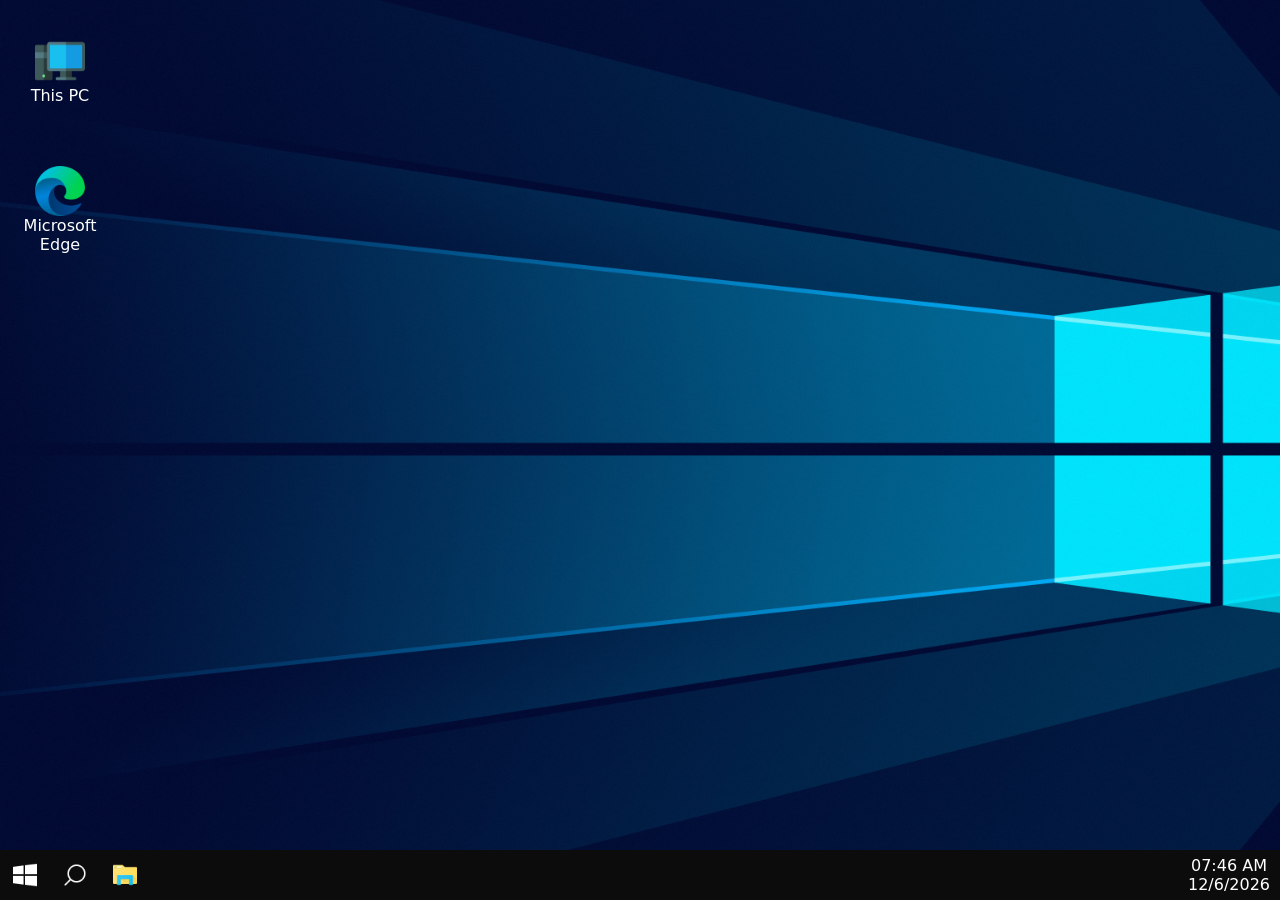
==== index.html @ 834fce7e "renamed from main.html to index.html" ====
<html>
<head>
    <title>OS Portfolio</title>
    <link rel="stylesheet" href="style.css">
    <script src="script.js"></script>
</head>
<body background="background.jpg" style="background-repeat: no-repeat; background-size: cover;">
<div id="desktop">
    <div class="deskIc"><img src="computer.png"><span>This PC</span></div>
    <div class="deskIc"><img src="microsoft.png"><span>Microsoft Edge</span></div>
</div>
<div id="taskbar">
    <div class="tb-icons">
        <div class="icon"><img id="win" src="windows.png"></div>
        <div class="icon"><img id="src" src="search.png"></div>
        <div class="icon"><img id="exp" src="exp.png"></div>
    </div>
    <div class="time">
        <p id="clock"></p>
        <p id="date"></p>
    </div>
</div>
</body>
</html>
---- style.css ----
body{
    margin: 0;
    padding: 0;
    user-select: none;
    font-family: "Segoe UI", -apple-system, BlinkMacSystemFont, "system-ui", Roboto, "Helvetica Neue", Arial, sans-serif;

}
#taskbar{
    position: fixed;
    bottom: 0;
    width: 100%;
    background: #0c0c0c;
    height: 50px;
    display: flex;
}
.tb-icons{
    display: flex;
    align-items: center;
}
img{
    width: 24px;
    height: 24px;
}
.icon{
    position: relative;
    width: 50px;
    height: 50px;
    display: flex;
    justify-content: center;
    align-items: center;
    transition: background 0.2s ease;
}
#src{
    filter: invert(1);
}
.icon:hover{
    background: #222222;
}
.icon:hover #win{
    filter: sepia(1) saturate(100) hue-rotate(490deg) brightness(1);
}
#desktop{
    display: flex;
    flex-direction: column;
}
.deskIc{
    display: flex;
    flex-direction: column;
    align-items: center;
    text-align: center;
    justify-content: center;
    padding: 10px;
    margin: 10px;
    width: 80px;
    height: 100px;
    border-radius: 10px;
}
.deskIc img{
    width: 50px;
    height: 50px;
}
.deskIc:hover{
    background-color: rgba(29, 78, 216, 0.5);
}
span{
    cursor: default;
    color: white;
    user-select:none;
}
.active{
    background-color: rgba(29, 78, 216, 0.8);
}
.time{
    margin-right: 10px;
    position: absolute;
    bottom: 0;
    right: 0;

    height: 50px;
    display: flex;
    flex-direction: column;
    align-items: center;
    justify-content: center;
    padding: 0;
}
p{
    padding: 0;
    margin: 0;
    color: white;
}
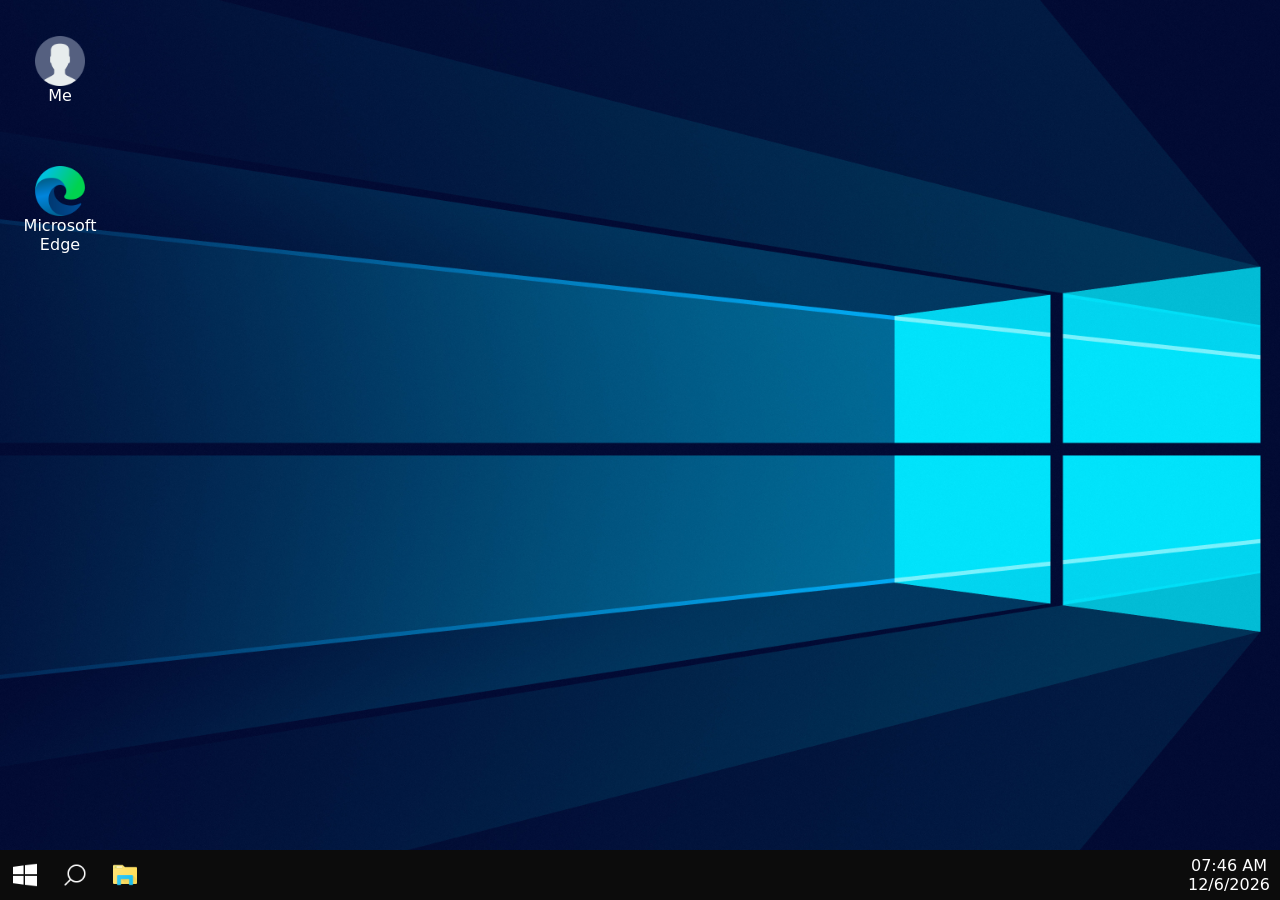
==== commit f82d2253: "window appears on double click" ====
--- a/index.html
+++ b/index.html
@@ -2,18 +2,25 @@
 <head>
     <title>OS Portfolio</title>
     <link rel="stylesheet" href="style.css">
+    <link rel="preload" as="image" href="img/background.jpg">
     <script src="script.js"></script>
 </head>
-<body background="background.jpg" style="background-repeat: no-repeat; background-size: cover;">
+<body id ="background" background="img/background.jpg" style="background-repeat: no-repeat; background-size: cover; background-position: center">
 <div id="desktop">
-    <div class="deskIc"><img src="computer.png"><span>This PC</span></div>
-    <div class="deskIc"><img src="microsoft.png"><span>Microsoft Edge</span></div>
+    <div class="deskIc" id="me"><img src="img/user.png"><span>Me</span></div>
+
+    <div class="window">
+        <div class="hidden" id="meWin"></div>
+
+    </div>
+
+    <div class="deskIc"><img src="img/microsoft.png"><span>Microsoft Edge</span></div>
 </div>
 <div id="taskbar">
     <div class="tb-icons">
-        <div class="icon"><img id="win" src="windows.png"></div>
-        <div class="icon"><img id="src" src="search.png"></div>
-        <div class="icon"><img id="exp" src="exp.png"></div>
+        <div class="icon"><img id="win" src="img/windows.png"></div>
+        <div class="icon"><img id="src" src="img/search.png"></div>
+        <div class="icon"><img id="exp" src="img/exp.png"></div>
     </div>
     <div class="time">
         <p id="clock"></p>
--- a/style.css
+++ b/style.css
@@ -1,4 +1,6 @@
 body{
+    overflow: hidden;
+    visibility: hidden;
     margin: 0;
     padding: 0;
     user-select: none;
@@ -88,3 +90,19 @@
     margin: 0;
     color: white;
 }
+.window{
+    width: 100%;
+    height: 100%;
+    display: flex;
+    justify-content: center;
+    align-content: center;
+}
+#meWin{
+    position: absolute;
+    background: #222222;
+    width: 800px;
+    height: 500px;
+}
+.hidden{
+    visibility: hidden;
+}
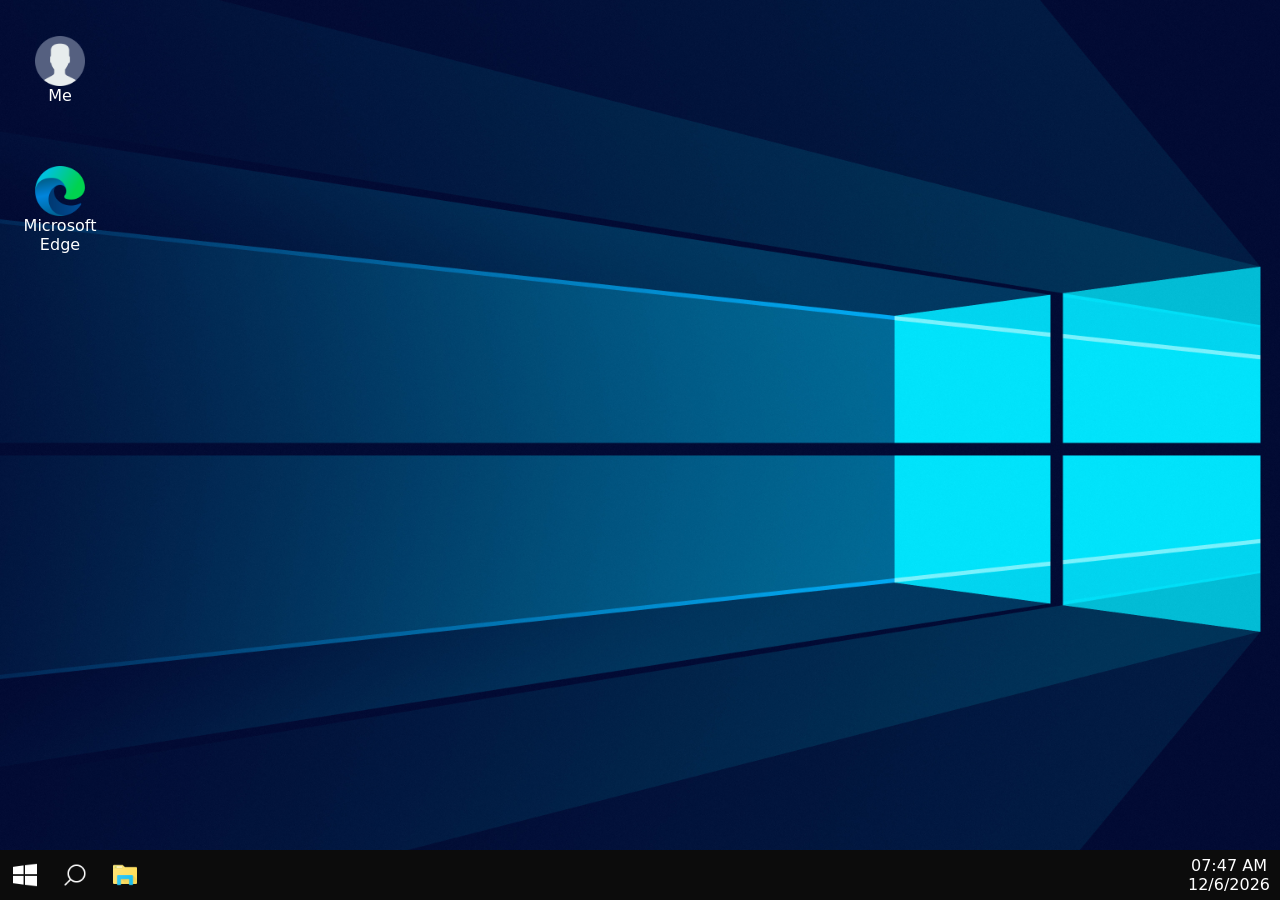
==== commit a4cf8967: "added a draggable window that opens by click the icon Me" ====
--- a/index.html
+++ b/index.html
@@ -3,15 +3,24 @@
     <title>OS Portfolio</title>
     <link rel="stylesheet" href="style.css">
     <link rel="preload" as="image" href="img/background.jpg">
-    <script src="script.js"></script>
 </head>
 <body id ="background" background="img/background.jpg" style="background-repeat: no-repeat; background-size: cover; background-position: center">
 <div id="desktop">
     <div class="deskIc" id="me"><img src="img/user.png"><span>Me</span></div>
 
     <div class="window">
-        <div class="hidden" id="meWin"></div>
-
+        <div id="meWin">
+            <div class="toolbar" id="meWinToolbar">
+                <div class="buttons">
+                    <button>&ndash;</button>
+                    <button>&#x2750;</button>
+                    <button id="close">&#10006;</button>
+                </div>
+            </div>
+        <div class="content">
+            <!-- window content here -->
+        </div>
+        </div>
     </div>
 
     <div class="deskIc"><img src="img/microsoft.png"><span>Microsoft Edge</span></div>
@@ -27,5 +36,7 @@
         <p id="date"></p>
     </div>
 </div>
+<script src="script.js"></script>
+<script src="draggable.js"></script>
 </body>
 </html>
--- a/style.css
+++ b/style.css
@@ -97,12 +97,48 @@
     justify-content: center;
     align-content: center;
 }
-#meWin{
+#meWin {
     position: absolute;
     background: #222222;
     width: 800px;
     height: 500px;
+    top: 100px;  /* starting position */
+    left: 100px; /* starting position */
+
+    display: none;          /* fully hidden */
+    opacity: 0;
+    transform: scale(0.95);
+    cursor: default; /* default cursor */
+    user-select: none; /* prevents text selection while dragging */
 }
-.hidden{
-    visibility: hidden;
+.toolbar {
+    cursor: grab; /* indicates draggable area */
 }
+.toolbar{
+    display: flex;
+    width: 100%;
+    height: 2em;
+    background: #0c0c0c;
+}
+.buttons{
+    display: flex;
+    width: 100%;
+    justify-content: right;
+    margin: 0;
+    padding: 0;
+}
+button{
+    color: white;
+    width: 40px;
+    background: none;
+    border: none;
+    margin-left: 0;
+    padding: 0;
+    transition: background 0.2s ease;
+}
+button:hover{
+    background: #222222;
+}
+#close:hover{
+    background: red;
+}
